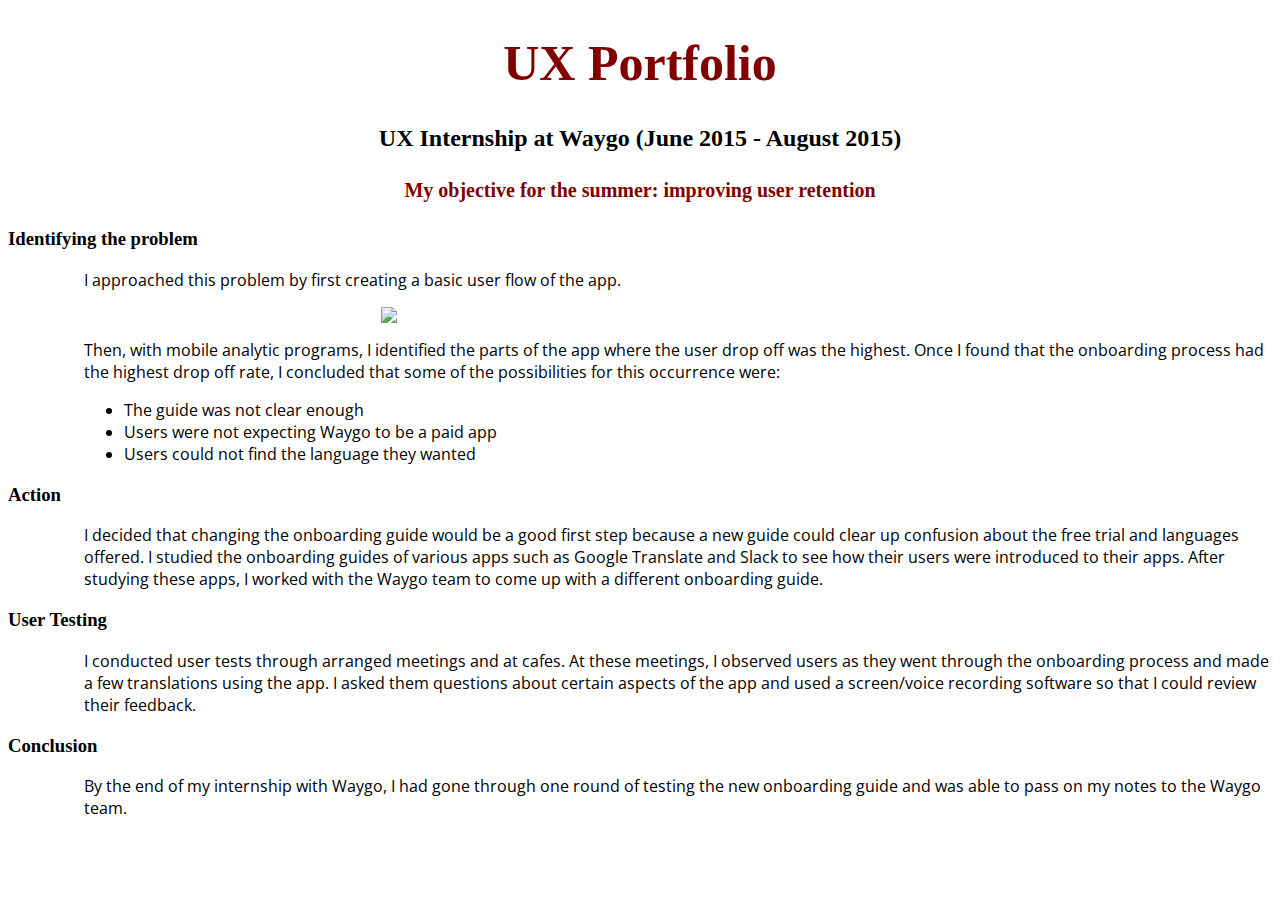
==== portfolio.html @ 41853923 "added portfolio" ====
<!DOCTYPE html>
<html>
	<head>
		<title>Shannon Wang</title>
		<link rel="shortcut icon" href="images/favicon.ico">
		<link rel="stylesheet" type="text/css" href="portfoliostyle.css">
		<link href='https://fonts.googleapis.com/css?family=Open+Sans' rel='stylesheet' type='text/css'>
	</head>
	<h1 id="title">UX Portfolio</h1>
	<h2 align="center">UX Internship at Waygo (June 2015 - August 2015)</h2>

	<!-- <h5 align="center"><i> Waygo is a East Asian translation iOS/Android application that does all its translations offline (without Internet) using optical character recognition.</i></h5> -->

	<h4 align="center">My objective for the summer: improving user retention</h4>

	<h3 id="section">Identifying the problem</h3>
	<div class="body">
		<p>I approached this problem by first creating a basic user flow of the app.</p>
		<img id="flowchart" src="images/flowchart.jpg">
		<p>Then, with mobile analytic programs, I identified the parts of the app where the user drop off was the highest. 
		Once I found that the onboarding process had the highest drop off rate, I concluded that some of the possibilities for this occurrence were:</p>
		<ul>
			<li>The guide was not clear enough</li>
			<li>Users were not expecting Waygo to be a paid app</li>
			<li>Users could not find the language they wanted</li>
		</ul>
	</div>

	<h3 id="section">Action</h3>
	<div class="body">
		<p> I decided that changing the onboarding guide would be a good first step because a new guide could clear up confusion about the free trial and languages offered. I studied the onboarding guides of various apps such as Google Translate and Slack to see how their users were introduced to their apps. After studying these apps, I worked with the Waygo team to come up with a different onboarding guide.</p>
	</div>

	<h3 id="section">User Testing</h3>
	<div class="body">
		<p>I conducted user tests through arranged meetings and at cafes. At these meetings, I observed users as they went through the onboarding process and made a few translations using the app. I asked them questions about certain aspects of the app and used a screen/voice recording software so that I could review their feedback.</p>
	</div>

	<h3 id="section">Conclusion</h3>
	<div class="body">
		<p>By the end of my internship with Waygo, I had gone through one round of testing the new onboarding guide and was able to pass on my notes to the Waygo team. </p>
	</div>
</html>
---- portfoliostyle.css ----
h1 {
	color: #800000;
	text-align: center;
	font-size: 50px;
}

h4 {
	color: #800000;
	font-size: 20px;
}

.body {
	font-family: 'Open Sans', sans-serif;
	margin-left: 6%;
}

#flowchart {
	display: block;
	margin-left: auto;
	margin-right: auto;
	width: 50%;
	height: auto;
}
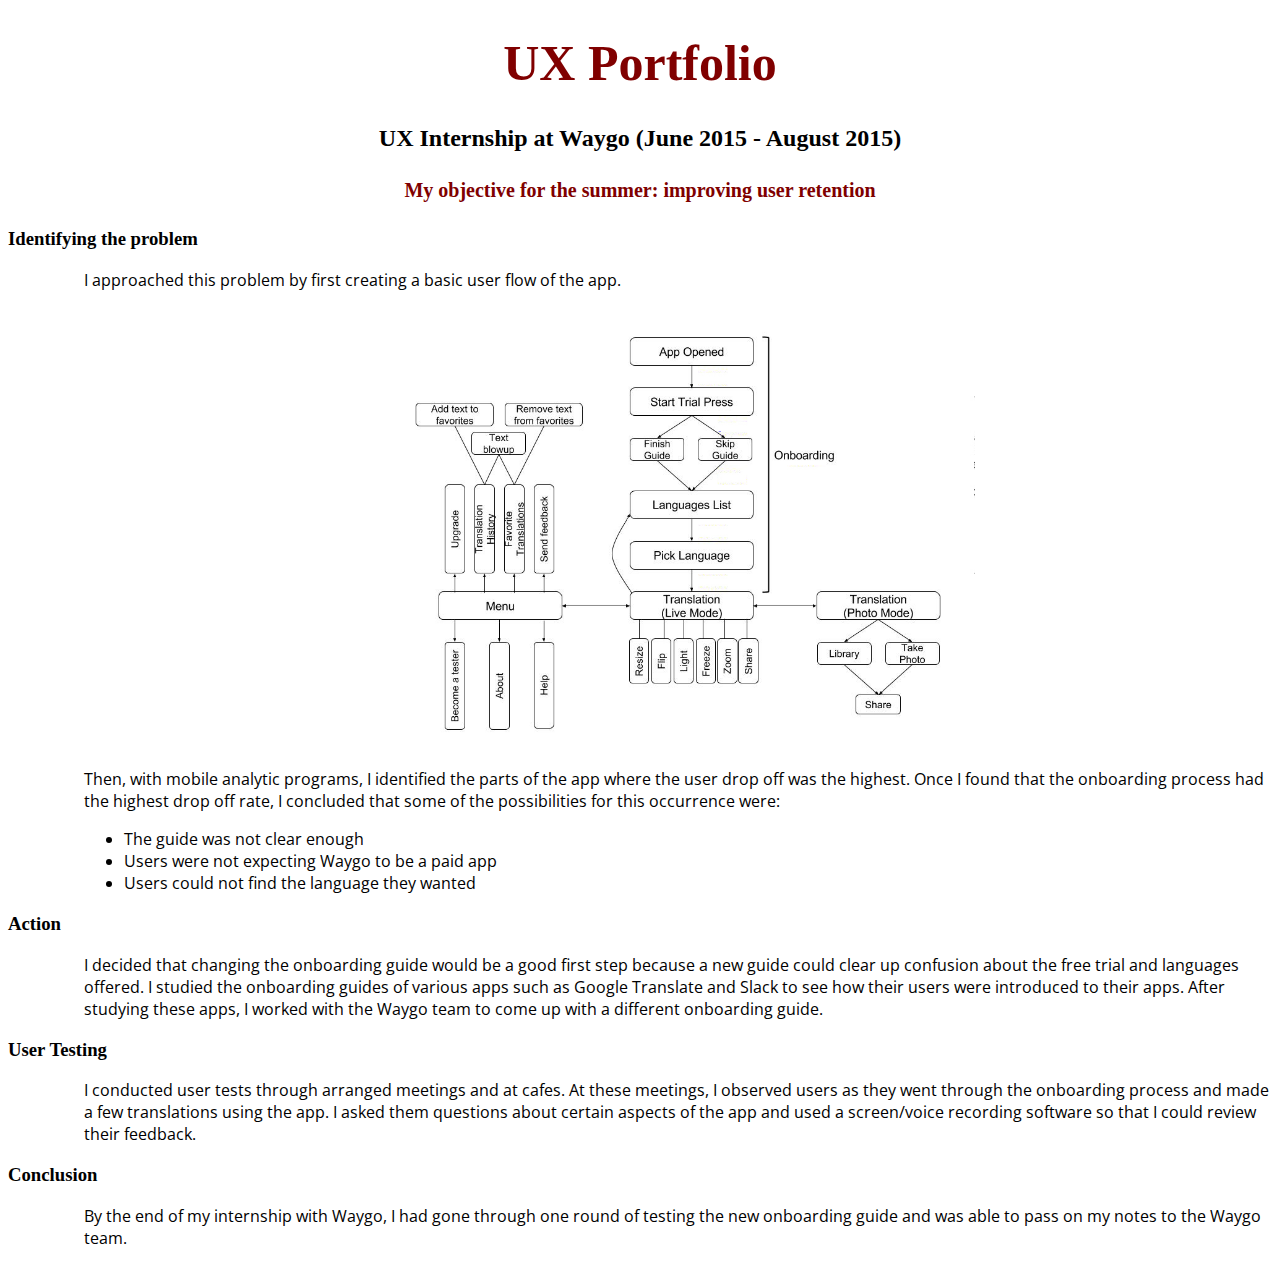
==== commit 19c80937: "pics weren't showing up" ====
--- a/portfolio.html
+++ b/portfolio.html
@@ -16,7 +16,7 @@
 	<h3 id="section">Identifying the problem</h3>
 	<div class="body">
 		<p>I approached this problem by first creating a basic user flow of the app.</p>
-		<img id="flowchart" src="images/flowchart.jpg">
+		<img id="flowchart" src="Images/flowchart.jpg">
 		<p>Then, with mobile analytic programs, I identified the parts of the app where the user drop off was the highest. 
 		Once I found that the onboarding process had the highest drop off rate, I concluded that some of the possibilities for this occurrence were:</p>
 		<ul>
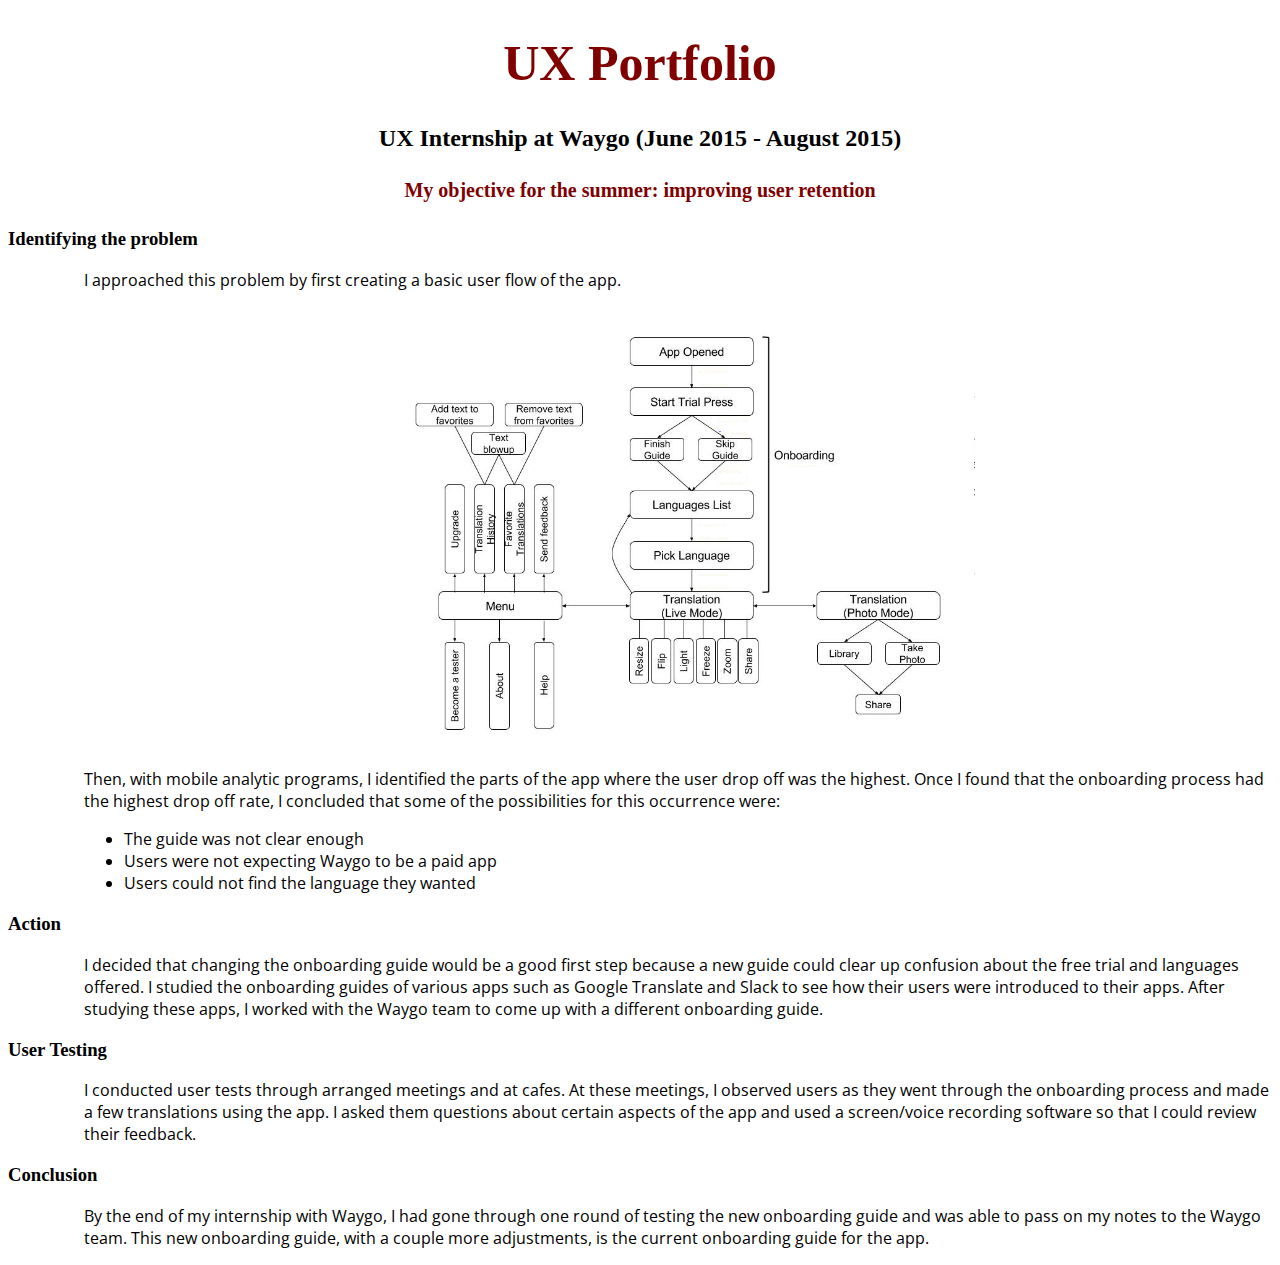
==== commit ddaa9770: "under construction message" ====
--- a/portfolio.html
+++ b/portfolio.html
@@ -2,7 +2,7 @@
 <html>
 	<head>
 		<title>Shannon Wang</title>
-		<link rel="shortcut icon" href="images/favicon.ico">
+		<link rel="shortcut icon" href="Images/favicon.ico">
 		<link rel="stylesheet" type="text/css" href="portfoliostyle.css">
 		<link href='https://fonts.googleapis.com/css?family=Open+Sans' rel='stylesheet' type='text/css'>
 	</head>
@@ -38,6 +38,6 @@
 
 	<h3 id="section">Conclusion</h3>
 	<div class="body">
-		<p>By the end of my internship with Waygo, I had gone through one round of testing the new onboarding guide and was able to pass on my notes to the Waygo team. </p>
+		<p>By the end of my internship with Waygo, I had gone through one round of testing the new onboarding guide and was able to pass on my notes to the Waygo team. This new onboarding guide, with a couple more adjustments, is the current onboarding guide for the app.</p>
 	</div>
 </html>
